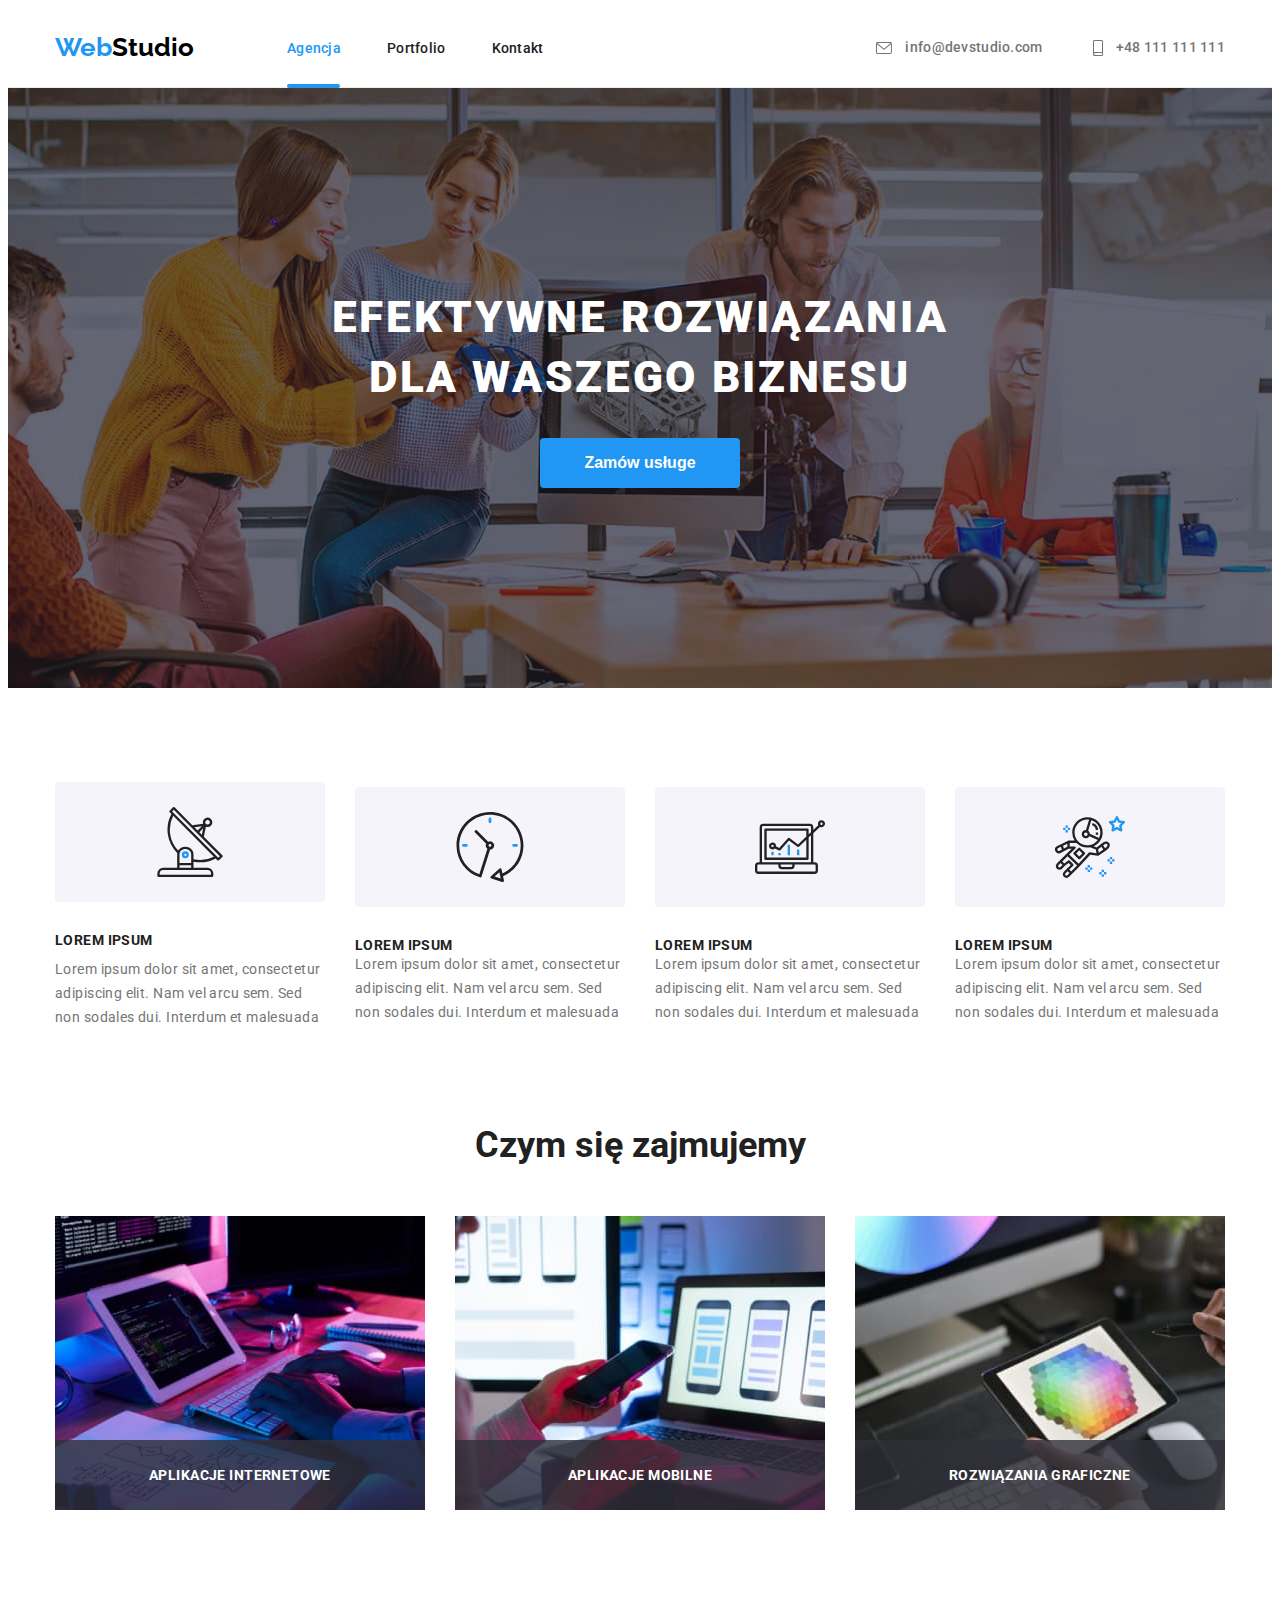
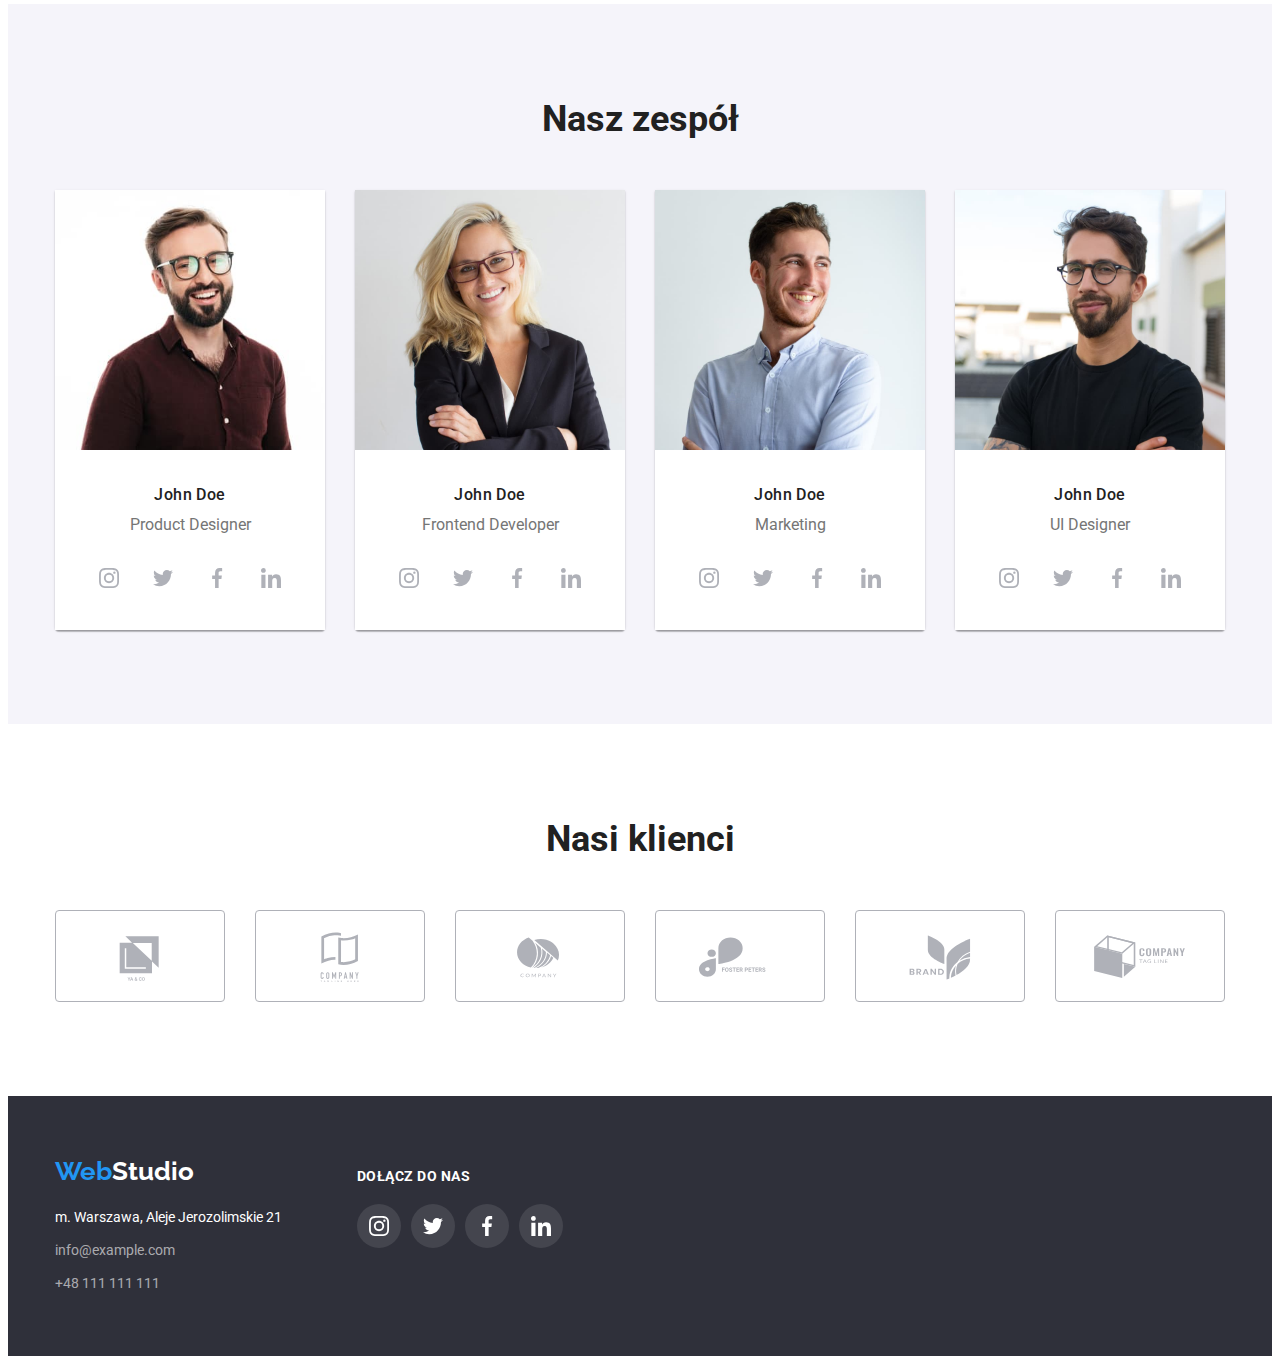
==== index.html @ cc6a9c4f "first commit" ====
<!DOCTYPE html>
<html lang="en">
    <head>
        <meta charset="UTF-8" />
        <meta http-equiv="X-UA-Compatible" content="IE=edge" />
        <meta name="viewport" content="width=device-width, initial-scale=1.0" />
        <title>Zadanie domowe studentów #1</title>
        <link rel="preconnect" href="https://fonts.googleapis.com" />
        <link rel="preconnect" href="https://fonts.gstatic.com" crossorigin />
        <link
            href="https://fonts.googleapis.com/css2?family=Raleway:wght@700&family=Roboto:wght@400;500;700;900&display=swap"
            rel="stylesheet"
        />
        <link
            rel="stylesheet"
            href="https://cdnjs.cloudflare.com/ajax/libs/modern-normalize/1.1.0/modern-normalize.min.css"
            integrity="sha512-wpPYUAdjBVSE4KJnH1VR1HeZfpl1ub8YT/NKx4PuQ5NmX2tKuGu6U/JRp5y+Y8XG2tV+wKQpNHVUX03MfMFn9Q=="
            crossorigin="anonymous"
            referrerpolicy="no-referrer"
        />
        <link href="./css/style.css" rel="stylesheet" />
    </head>

    <body>
        <!--header-->
        <header class="main-information">
            <div class="container flex-nav">
                <nav class="flex-nav-details">
                    <a class="logo" href="index.html"
                        >Web<span class="black-studio">Studio</span></a
                    >
                    <ul class="nav-list">
                        <li>
                            <a class="menu-link menu-link-active" href="#"
                                >Agencja</a
                            >
                        </li>
                        <li>
                            <a class="menu-link" href="portfolio.html">
                                Portfolio</a
                            >
                        </li>
                        <li>
                            <a class="menu-link" href="#">Kontakt</a>
                        </li>
                    </ul>
                </nav>

                <ul class="contact-list">
                    <li>
                        <a href="info@devstudio.com">
                            <svg width="16" height="12" class="contact-icon">
                                <use
                                    href="./images/icons.svg#icon-envelope"
                                ></use>
                            </svg>
                            info@devstudio.com</a
                        >
                    </li>
                    <li>
                        <a href="tel:+48111111111"
                            ><svg width="10" height="16" class="contact-icon">
                                <use
                                    href="./images/icons.svg#icon-smartphone"
                                ></use>
                            </svg>
                            +48 111 111 111</a
                        >
                    </li>
                </ul>
            </div>
        </header>

        <main>
            <!--Hero-->
            <section class="first-section section">
                <div class="container">
                    <h1>EFEKTYWNE ROZWIĄZANIA DLA WASZEGO BIZNESU</h1>
                    <button type="button" data-modal-open>Zamów usługe</button>
                </div>
            </section>

            <!--Nasze atuty-->
            <section class="second-section section">
                <div class="container">
                    <ul class="second-section-list flex-second-section">
                        <li class="second-section-item">
                            <div class="lorem-icon">
                                <svg width="70" height="70">
                                    <use
                                        href="./images/icons.svg#icon-antenna"
                                    ></use>
                                </svg>
                            </div>
                            <h3 class="title">LOREM IPSUM</h3>
                            <p class="title-section">
                                Lorem ipsum dolor sit amet, consectetur
                                adipiscing elit. Nam vel arcu sem. Sed non
                                sodales dui. Interdum et malesuada
                            </p>
                        </li>
                        <li class="second-section-item">
                            <div class="lorem-icon">
                                <svg width="70" height="70">
                                    <use
                                        href="./images/icons.svg#icon-clock"
                                    ></use>
                                </svg>
                            </div>
                            <h3 class="title">LOREM IPSUM</h3>
                            <p>
                                Lorem ipsum dolor sit amet, consectetur
                                adipiscing elit. Nam vel arcu sem. Sed non
                                sodales dui. Interdum et malesuada
                            </p>
                        </li>
                        <li class="second-section-item">
                            <div class="lorem-icon">
                                <svg width="70" height="70">
                                    <use
                                        href="./images/icons.svg#icon-diagram"
                                    ></use>
                                </svg>
                            </div>
                            <h3>LOREM IPSUM</h3>
                            <p>
                                Lorem ipsum dolor sit amet, consectetur
                                adipiscing elit. Nam vel arcu sem. Sed non
                                sodales dui. Interdum et malesuada
                            </p>
                        </li>
                        <li class="second-section-item">
                            <div class="lorem-icon">
                                <svg width="70" height="70">
                                    <use
                                        href="./images/icons.svg#icon-astronaut"
                                    ></use>
                                </svg>
                            </div>
                            <h3>LOREM IPSUM</h3>
                            <p>
                                Lorem ipsum dolor sit amet, consectetur
                                adipiscing elit. Nam vel arcu sem. Sed non
                                sodales dui. Interdum et malesuada
                            </p>
                        </li>
                    </ul>
                </div>
            </section>

            <!--Czym się zajmujemy-->
            <section class="third-section section">
                <div class="container">
                    <h2 class="third-section-list">Czym się zajmujemy</h2>
                    <ul class="flex-third-section">
                        <li>
                            <div class="box-photo">
                                <img
                                    src="images/board.jpg"
                                    alt="praca przy komputerze"
                                    width="370"
                                    height="294"
                                />
                                <div class="overlay-box-photo">
                                    <p>APLIKACJE INTERNETOWE</p>
                                </div>
                            </div>
                        </li>
                        <li>
                            <div class="box-photo">
                                <img
                                    src="images/notebook.jpg"
                                    alt="praca z telefonem i komputerem"
                                    width="370"
                                    height="294"
                                />
                                <div class="overlay-box-photo">
                                    <p>APLIKACJE MOBILNE</p>
                                </div>
                            </div>
                        </li>
                        <li>
                            <div class="box-photo">
                                <img
                                    src="images/tablet.jpg"
                                    alt="praca z tabletem"
                                    width="370"
                                    height="294"
                                />
                                <div class="overlay-box-photo">
                                    <p>ROZWIĄZANIA GRAFICZNE</p>
                                </div>
                            </div>
                        </li>
                    </ul>
                </div>
            </section>

            <!--Nasz zespół-->
            <section class="fourth-section section">
                <div class="container">
                    <h2 class="fourth-section-list">Nasz zespół</h2>
                    <ul class="flex-fourth-section">
                        <li>
                            <figure class="our-team">
                                <img
                                    src="images/product-designer.jpg"
                                    alt="zdjęcie John Doe Product Designer"
                                    width="270"
                                    height="260"
                                />
                                <figcaption class="photo-bg">
                                    <span class="name">John Doe</span>
                                    <p class="workplace">Product Designer</p>
                                    <div>
                                        <ul class="social-media">
                                            <li>
                                                <a href="#" class="social-icon">
                                                    <svg
                                                        width="20px"
                                                        height="20px"
                                                    >
                                                        <use
                                                            href="./images/icons.svg#icon-instagram"
                                                        ></use>
                                                    </svg>
                                                </a>
                                            </li>
                                            <li>
                                                <a href="#" class="social-icon">
                                                    <svg
                                                        width="20px"
                                                        height="20px"
                                                    >
                                                        <use
                                                            href="./images/icons.svg#icon-twitter"
                                                        ></use>
                                                    </svg>
                                                </a>
                                            </li>
                                            <li>
                                                <a href="#" class="social-icon">
                                                    <svg
                                                        width="20px"
                                                        height="20px"
                                                    >
                                                        <use
                                                            href="./images/icons.svg#icon-facebook"
                                                        ></use>
                                                    </svg>
                                                </a>
                                            </li>
                                            <li>
                                                <a href="#" class="social-icon">
                                                    <svg
                                                        width="20px"
                                                        height="20px"
                                                    >
                                                        <use
                                                            href="./images/icons.svg#icon-linkedin"
                                                        ></use>
                                                    </svg>
                                                </a>
                                            </li>
                                        </ul>
                                    </div>
                                </figcaption>
                            </figure>
                        </li>
                        <li>
                            <figure class="our-team">
                                <img
                                    src="images/frontend-developer.jpg"
                                    alt="zdjęcie John Doe Frontend Developer"
                                    width="270"
                                    height="260"
                                />
                                <figcaption class="photo-bg">
                                    <span class="name">John Doe</span>
                                    <p class="workplace">Frontend Developer</p>
                                    <div>
                                        <ul class="social-media">
                                            <li>
                                                <a href="#" class="social-icon">
                                                    <svg
                                                        width="20px"
                                                        height="20px"
                                                    >
                                                        <use
                                                            href="./images/icons.svg#icon-instagram"
                                                        ></use>
                                                    </svg>
                                                </a>
                                            </li>
                                            <li>
                                                <a href="#" class="social-icon">
                                                    <svg
                                                        width="20px"
                                                        height="20px"
                                                    >
                                                        <use
                                                            href="./images/icons.svg#icon-twitter"
                                                        ></use>
                                                    </svg>
                                                </a>
                                            </li>
                                            <li>
                                                <a href="#" class="social-icon">
                                                    <svg
                                                        width="20px"
                                                        height="20px"
                                                    >
                                                        <use
                                                            href="./images/icons.svg#icon-facebook"
                                                        ></use>
                                                    </svg>
                                                </a>
                                            </li>
                                            <li>
                                                <a href="#" class="social-icon">
                                                    <svg
                                                        width="20px"
                                                        height="20px"
                                                    >
                                                        <use
                                                            href="./images/icons.svg#icon-linkedin"
                                                        ></use>
                                                    </svg>
                                                </a>
                                            </li>
                                        </ul>
                                    </div>
                                </figcaption>
                            </figure>
                        </li>
                        <li>
                            <figure class="our-team">
                                <img
                                    src="images/marketing.jpg"
                                    alt="zdjęcie John Doe Marketing"
                                    width="270"
                                    height="260"
                                />
                                <figcaption class="photo-bg">
                                    <span class="name">John Doe</span>
                                    <p class="workplace">Marketing</p>
                                    <div>
                                        <ul class="social-media">
                                            <li>
                                                <a href="#" class="social-icon">
                                                    <svg
                                                        width="20px"
                                                        height="20px"
                                                    >
                                                        <use
                                                            href="./images/icons.svg#icon-instagram"
                                                        ></use>
                                                    </svg>
                                                </a>
                                            </li>
                                            <li>
                                                <a href="#" class="social-icon">
                                                    <svg
                                                        width="20px"
                                                        height="20px"
                                                    >
                                                        <use
                                                            href="./images/icons.svg#icon-twitter"
                                                        ></use>
                                                    </svg>
                                                </a>
                                            </li>
                                            <li>
                                                <a href="#" class="social-icon">
                                                    <svg
                                                        width="20px"
                                                        height="20px"
                                                    >
                                                        <use
                                                            href="./images/icons.svg#icon-facebook"
                                                        ></use>
                                                    </svg>
                                                </a>
                                            </li>
                                            <li>
                                                <a href="#" class="social-icon">
                                                    <svg
                                                        width="20px"
                                                        height="20px"
                                                    >
                                                        <use
                                                            href="./images/icons.svg#icon-linkedin"
                                                        ></use>
                                                    </svg>
                                                </a>
                                            </li>
                                        </ul>
                                    </div>
                                </figcaption>
                            </figure>
                        </li>
                        <li>
                            <figure class="our-team">
                                <img
                                    src="images/ui-designer.jpg"
                                    alt="zdjęcie John Doe UI Designer"
                                    width="270"
                                    height="260"
                                />
                                <figcaption class="photo-bg">
                                    <span class="name">John Doe</span>
                                    <p class="workplace">UI Designer</p>
                                    <div>
                                        <ul class="social-media">
                                            <li>
                                                <a href="#" class="social-icon">
                                                    <svg
                                                        width="20px"
                                                        join
                                                        height="20px"
                                                    >
                                                        <use
                                                            href="./images/icons.svg#icon-instagram"
                                                        ></use>
                                                    </svg>
                                                </a>
                                            </li>
                                            <li>
                                                <a href="#" class="social-icon">
                                                    <svg
                                                        width="20px"
                                                        height="20px"
                                                    >
                                                        <use
                                                            href="./images/icons.svg#icon-twitter"
                                                        ></use>
                                                    </svg>
                                                </a>
                                            </li>
                                            <li>
                                                <a href="#" class="social-icon">
                                                    <svg
                                                        width="20px"
                                                        height="20px"
                                                    >
                                                        <use
                                                            href="./images/icons.svg#icon-facebook"
                                                        ></use>
                                                    </svg>
                                                </a>
                                            </li>
                                            <li>
                                                <a href="#" class="social-icon">
                                                    <svg
                                                        width="20px"
                                                        height="20px"
                                                    >
                                                        <use
                                                            href="./images/icons.svg#icon-linkedin"
                                                        ></use>
                                                    </svg>
                                                </a>
                                            </li>
                                        </ul>
                                    </div>
                                </figcaption>
                            </figure>
                        </li>
                    </ul>
                </div>
            </section>

            <!--Nasi klienci-->
            <section class="section">
                <div class="container">
                    <h2 class="our-costumers">Nasi klienci</h2>
                </div>
                <ul class="costumers">
                    <li>
                        <svg
                            width="170"
                            height="92"
                            tabindex="0"
                            class="company"
                        >
                            <use href="./images/icons.svg#icon-logo-1"></use>
                        </svg>
                    </li>
                    <li>
                        <svg
                            width="170"
                            height="92"
                            tabindex="0"
                            class="company"
                        >
                            <use href="./images/icons.svg#icon-logo-2"></use>
                        </svg>
                    </li>
                    <li>
                        <svg
                            width="170"
                            height="92"
                            tabindex="0"
                            class="company"
                        >
                            <use href="./images/icons.svg#icon-logo-3"></use>
                        </svg>
                    </li>
                    <li>
                        <svg
                            width="170"
                            height="92"
                            tabindex="0"
                            class="company"
                        >
                            <use href="./images/icons.svg#icon-logo-4"></use>
                        </svg>
                    </li>
                    <li>
                        <svg
                            width="170"
                            height="92"
                            tabindex="0"
                            class="company"
                        >
                            <use href="./images/icons.svg#icon-logo-5"></use>
                        </svg>
                    </li>
                    <li>
                        <svg
                            width="170"
                            height="92"
                            tabindex="0"
                            class="company"
                        >
                            <use href="./images/icons.svg#icon-logo-6"></use>
                        </svg>
                    </li>
                </ul>
            </section>
        </main>

        <!--FOOTER-->
        <footer class="contact">
            <div class="container">
                <div class="footer-items">
                    <div>
                        <a class="logo" href="index.html"
                            >Web<span class="white-studio">Studio</span></a
                        >
                        <address class="address-list">
                            <ul class="address-details">
                                <li>
                                    <span
                                        >m. Warszawa, Aleje Jerozolimskie
                                        21</span
                                    >
                                </li>
                                <li>
                                    <a
                                        class="footer-contact"
                                        href="mailto:info@example.com"
                                        >info@example.com</a
                                    >
                                </li>
                                <li>
                                    <a
                                        class="footer-contact"
                                        href="+48111111111"
                                        >+48 111 111 111</a
                                    >
                                </li>
                            </ul>
                        </address>
                    </div>

                    <!--Join us-->
                    <div class="join-social-media">
                        <h3>DOŁĄCZ DO NAS</h3>
                        <ul class="join-us">
                            <li>
                                <a href="#" class="footer-icons">
                                    <svg width="20" height="20">
                                        <use
                                            href="./images/icons.svg#icon-instagram"
                                        ></use>
                                    </svg>
                                </a>
                            </li>
                            <li>
                                <a href="#" class="footer-icons">
                                    <svg width="20" height="20">
                                        <use
                                            href="./images/icons.svg#icon-twitter"
                                        ></use>
                                    </svg>
                                </a>
                            </li>
                            <li>
                                <a href="#" class="footer-icons">
                                    <svg width="20" height="20">
                                        <use
                                            href="./images/icons.svg#icon-facebook"
                                        ></use>
                                    </svg>
                                </a>
                            </li>
                            <li>
                                <a href="#" class="footer-icons">
                                    <svg width="20" height="20">
                                        <use
                                            href="./images/icons.svg#icon-linkedin"
                                        ></use>
                                    </svg>
                                </a>
                            </li>
                        </ul>
                    </div>
                </div>
            </div>
        </footer>

        <div class="backdrop is-hidden" data-modal>
            <div class="modal">
                <button type="button" class="close-btn" data-modal-close>
                    &times
                </button>
            </div>
        </div>

        <script src="./js/modal.js"></script>
    </body>
</html>
---- css/style.css ----
*,
::before,
::after {
    box-sizing: border-box;
}

:root {
    --primary-color: #2196f3;
    --black-color: #000;
    --dark-grey: #212121;
    --white-color: #fff;
    --light-grey: #757575;
    --navy-blue: #2f303a;
    --black-rock: #2f303a;
    --beige: #f5f4fa;
    --background-dark-transparent: #2f303a66;
    --icon-color: #afb1b8;
    --border-color: #eeeeee;
}

.container {
    max-width: 1200px;
    margin: 0 auto;
    padding: 0 15px;
}

body {
    font-family: 'Roboto', sans-serif;
}

ul,
h1,
h2,
h3,
h4,
p,
figure {
    margin: 0;
    padding: 0;
}

img,
svg {
    vertical-align: middle;
}

.section {
    padding: 94px 0;
}

/*SITE NAV*/
.flex-nav {
    display: flex;
    justify-content: space-between;
    align-items: center;
}

.flex-nav-details {
    display: flex;
    align-items: center;
}

.main-information {
    background-color: var(--white-color);
    padding: 24px 0 25px;
    border-bottom: 1px solid #eeeeee;
}

.nav-list a:hover,
.nav-list a:focus,
.contact-list a:hover,
.contact-list a:focus {
    color: var(--primary-color);
}

.menu-link {
    color: var(--dark-grey);
    font-weight: 500;
    font-size: 14px;
    line-height: 1.17;
    letter-spacing: 0.02em;
    text-align: left;
    transition: color 250ms cubic-bezier(0.4, 0, 0.2, 1);
}

.menu-link-active {
    color: var(--primary-color);
}

.menu-link-active::after {
    background-color: var(--primary-color);
    content: '';
    display: flex;
    justify-content: center;
    position: absolute;
    width: 53px;
    height: 4px;
    top: 46px;
    border-radius: 2px;
}

.menu-link:hover::after,
.menu-link:focus::after {
    background-color: var(--primary-color);
    content: '';
    display: flex;
    justify-content: center;
    position: absolute;
    width: 53px;
    height: 4px;
    top: 46px;
    border-radius: 2px;
}

.logo {
    font-family: 'Raleway', sans-serif;
    font-weight: 700;
    font-size: 26px;
    line-height: 1.17;
    text-align: left;
    text-decoration: none;
    margin-right: 93px;
}

.black-studio {
    color: var(--black-color);
}

.white-studio {
    color: var(--white-color);
}

.logo {
    color: var(--primary-color);
}

.nav-list {
    display: flex;
    list-style: none;
    gap: 46px;
    position: relative;
}

.contact-list {
    font-weight: 500;
    font-size: 14px;
    line-height: 1.17;
    letter-spacing: 0.02em;
    text-align: left;
    list-style: none;
    display: flex;
    column-gap: 50px;
    flex-direction: row;
}

.contact-icon {
    margin-right: 10px;
    fill: currentColor;
}

.contact-list a {
    color: var(--light-grey);
    text-decoration: none;
    transition: color 250ms cubic-bezier(0.4, 0, 0.2, 1);
}

.main-information a {
    text-decoration: none;
}
/*END SITE NAV*/

/*FIRST SECTION*/

.first-section {
    text-align: center;
    background-color: var(--navy-blue);
    background-image: linear-gradient(
            90deg,
            rgba(47, 48, 58, 0.4) 0%,
            rgba(47, 48, 58, 0.4) 0%
        ),
        url(../images/hero.jpg);
    background-position: center;
    margin: 0 auto;
    background-repeat: no-repeat;
}

.first-section h1 {
    font-weight: 900;
    font-size: 44px;
    line-height: 1.36;
    color: #fff;
    letter-spacing: 0.06em;
    text-align: center;
    margin: 106px 252px 30px;
}

.first-section button {
    font-weight: 700;
    font-size: 16px;
    color: var(--white-color);
    background-color: var(--primary-color);
    outline: none;
    border: none;
    border-radius: 4px;
    margin-bottom: 106px;
    width: 200px;
    height: 50px;
    cursor: pointer;
}

.button-list {
    list-style: none;
    display: flex;
    gap: 8px;
    align-items: center;
    justify-content: center;
}

.button {
    color: var(--black-color);
    background-color: var(--beige);
    outline: none;
    border: none;
    border-radius: 4px;
    cursor: pointer;
    transition: color 250ms cubic-bezier(0.4, 0, 0.2, 1);
}
.portfolio-button {
    padding: 6px 22px;
    line-height: 26px;
    font-weight: 500;
    letter-spacing: 0.03em;
    cursor: pointer;
    transition: color 250ms cubic-bezier(0.4, 0, 0.2, 1),
        background-color 250ms cubic-bezier(0.4, 0, 0.2, 1);
}

.portfolio-button:hover,
.portfolio-button:focus {
    color: var(--color-white);
    background-color: var(--color-blue);
    box-shadow: 0px 3px 1px rgba(0, 0, 0, 0.1), 0px 1px 2px rgba(0, 0, 0, 0.08),
        0px 2px 2px rgba(0, 0, 0, 0.12);
}

.button:hover,
.button:focus {
    color: var(--white-color);
    background-color: var(--primary-color);
}
/*END FIRST SECTION*/

/*SECOND SECTION*/
.second-section-list h3 {
    font-weight: 700;
    font-size: 14px;
    line-height: 1.17;
    color: var(--dark-grey);
    letter-spacing: 0.03em;
    text-align: left;
}

.flex-second-section {
    display: flex;
    align-items: center;
    list-style: none;
    gap: 30px;
}

.lorem-icon {
    padding: 25px 100px;
    margin-bottom: 30px;
    background-color: var(--beige);
    border-radius: 4px;
}

.title-section {
    padding-top: 10px;
}

.flex-third-section,
.flex-fourth-section {
    display: flex;
    align-items: center;
    list-style: none;
    gap: 30px;
}

.third-section {
    margin-top: -94px;
}

.box-photo {
    position: relative;
    overflow: hidden;
}

.overlay-box-photo {
    position: absolute;
    bottom: 0;
    left: 0;
    background-color: rgba(47, 48, 58, 0.8);
    color: var(--white-color);
    width: 370px;
    height: 70px;
    font-weight: 700;
    font-size: 14px;
    line-height: 1.17;
    letter-spacing: 0.03em;
    text-align: center;
}

.overlay-box-photo p {
    padding: 27px 0;
}

.fourth-section {
    background-color: var(--beige);
}

.our-team {
    background-color: var(--white-color);
    margin: 0;
    box-shadow: 0px 1px 3px rgba(0 0 0 / 12%), 0px 1px 1px rgba(0 0 0 / 14%),
        0px 2px 1px rgba(0 0 0 / 20%);
    border-bottom-right-radius: 4px;
    border-bottom-left-radius: 4px;
}

.social-media {
    display: flex;
    justify-content: center;
    align-items: center;
    gap: 10px;
    list-style: none;
    margin-top: 16px;
}

.social-icon {
    fill: var(--icon-color);
    border-radius: 50%;
    padding: 12px;
    display: flex;
    align-items: center;
    transition: fill 250ms cubic-bezier(0.4, 0, 0.2, 1),
        background-color 250ms cubic-bezier(0.4, 0, 0.2, 1);
}

.social-icon:hover,
.social-icon:focus {
    fill: var(--white-color);
    background-color: var(--primary-color);
}

.projects h3 {
    font-size: 18px;
    line-height: 2;
    letter-spacing: 0.06em;
    color: var(--dark-grey);
    padding-top: 20px;
    padding-bottom: 4px;
    padding-left: 24px;
    margin: 0;
}

.projects p {
    font-size: 16px;
    line-height: 1.88;
    letter-spacing: 0.03em;
    color: var(--light-grey);
    margin: 0;
    padding-left: 24px;
    padding-bottom: 20px;
}

.projects {
    display: flex;
    flex-wrap: wrap;
    gap: 30px;
    list-style: none;
    padding-top: 50px;
}

.photo-portfolio {
    border-right: 1px solid #eeeeee;
    border-bottom: 1px solid #eeeeee;
    border-left: 1px solid #eeeeee;
}

.overlay-portfolio {
    position: relative;
    overflow: hidden;
}

.overlay-description {
    position: absolute;
    top: 0;
    left: 0;
    width: 100%;
    height: 100%;
    background-color: rgba(33, 150, 243, 0.9);
    transform: translateY(100%);
    transition-property: transform;
    transition-duration: 250ms;
    transition-timing-function: cubic-bezier(0.4, 0, 0.2, 1);
}

.overlay-portfolio:hover .overlay-description {
    transform: translateY(0);
}

.overlay-description p {
    font-weight: 400px;
    font-size: 18px;
    line-height: 1, 55;
    letter-spacing: 0.03em;
    padding: 49px 45px 49px 24px;
    color: var(--white-color);
}

.photo-portfolio-shadow:hover,
.photo-portfolio-shadow:focus {
    box-shadow: 0px 1px 1px rgba(0, 0, 0, 0.12), 0px 4px 4px rgba(0, 0, 0, 0.06),
        1px 4px 6px rgba(0, 0, 0, 0.16);
    cursor: pointer;
}

.photo-portfolio-shadow,
.photo-portfolio-shadow {
    transition: color 250ms cubic-bezier(0.4, 0, 0.2, 1);
}

.second-section-list p {
    font-size: 14px;
    line-height: 1.71;
    color: var(--light-grey);
    letter-spacing: 0.03em;
}

.third-section-list,
.fourth-section-list,
.our-costumers {
    font-weight: 700;
    font-size: 36px;
    line-height: 1.17;
    color: var(--dark-grey);
    text-align: center;
    margin-bottom: 50px;
}

.costumers {
    display: flex;
    justify-content: center;
    align-items: center;
    gap: 30px;
    list-style: none;
    cursor: pointer;
}

.company {
    border: 1px solid var(--icon-color);
    border-radius: 4px;
    fill: var(--icon-color);
    padding: 18px 32px 14px 32px;
    outline: none;
    transition: fill 250ms cubic-bezier(0.4, 0, 0.2, 1),
        border-color 250ms cubic-bezier(0.4, 0, 0.2, 1);
}

.company:hover,
.company:focus {
    fill: var(--primary-color);
    border-color: var(--primary-color);
}

.photo-bg {
    background-color: var(--white-color);
    padding: 30px 0;
    line-height: 1.85;
    font-size: 16px;
    text-align: center;
}

.name {
    font-weight: 500;
    font-size: 16px;
    color: var(--dark-grey);
    letter-spacing: 0.03em;
}

.workplace {
    color: var(--light-grey);
    text-align: center;
}

/*FOOTER*/
.contact {
    background-color: var(--navy-blue);
    padding: 60px 0;
}

.address-list {
    color: rgba(255, 255, 255, 0.6);
    font-size: 14px;
    line-height: 1.71;
    font-style: normal;
    text-decoration: none;
    margin-top: 20px;
}

.address-list span {
    color: var(--white-color);
    font-size: 14px;
    line-height: 1.71;
    font-style: normal;
    padding-top: 20px;
}

.footer-contact {
    text-decoration: none;
    color: rgba(255, 255, 255, 0.6);
    font-style: normal;
    font-size: 14px;
    line-height: 1.71;
    transition: color 250ms cubic-bezier(0.4, 0, 0.2, 1);
}

.underline {
    text-decoration: underline;
}

.footer-contact:hover,
.footer-contact:focus {
    color: var(--primary-color);
}

.address-details {
    display: flex;
    flex-direction: column;
    list-style-type: none;
    padding-left: 0;
    gap: 9px;
}

.footer-items {
    display: inline-flex;
    justify-content: center;
}

.join-social-media {
    margin-top: 12px;
    margin-left: 70px;
}

.join-us {
    list-style: none;
    display: inline-flex;
    justify-content: center;
    gap: 10px;
    padding-top: 20px;
}

.footer-icons {
    fill: var(--white-color);
    border-radius: 50%;
    background-color: rgba(255, 255, 255, 0.1);
    cursor: pointer;
    padding: 12px;
    align-items: center;
    display: flex;
    justify-content: center;
    transition: background-color 250ms cubic-bezier(0.4, 0, 0.2, 1);
}

.footer-icons:hover,
.footer-icons:focus {
    fill: var(--white-color);
    background-color: var(--primary-color);
}

.join-social-media h3 {
    color: var(--white-color);
    font-weight: 700;
    font-size: 14px;
    line-height: 1.17;
    letter-spacing: 0.03rem;
}

.backdrop {
    position: fixed;
    left: 0;
    top: 0;
    width: 100%;
    height: 100%;
    display: flex;
    justify-content: center;
    align-items: center;
    background-color: rgba(0, 0, 0, 0.2);
    z-index: 1;
    visibility: visible;
    opacity: 1;
    transition: visibility 250ms cubic-bezier(0.4, 0, 0.2, 1);
}

.modal {
    position: relative;
    width: 528px;
    height: 581px;
    background-color: var(--white-color);
    border-radius: 4px;
    box-shadow: 0px 1px 3px rgb(0 0 0 / 12%), 0px 1px 1px rgb(0 0 0 / 14%),
        0px 2px 1px rgb(0 0 0 / 20%);
    transform: translateY(0);
    transition-property: transform;
    transition-duration: 250ms;
    transition-timing-function: cubic-bezier(0.4, 0, 0.2, 1);
}

.close-btn {
    position: absolute;
    top: 8px;
    right: 8px;
    width: 30px;
    height: 30px;
    border-radius: 50%;
    background-color: var(--white-color);
    border: 1px solid rgba(0, 0, 0, 0.1);
    display: flex;
    align-items: center;
    justify-content: center;
    cursor: pointer;
}

.is-hidden {
    visibility: hidden;
    opacity: 0;
    pointer-events: none;
    transition-property: opacity, visibility;
    transition-duration: 250ms;
    transition-timing-function: ease-out;
}

.is-hidden .modal {
    transform: translateY(-100%);
}
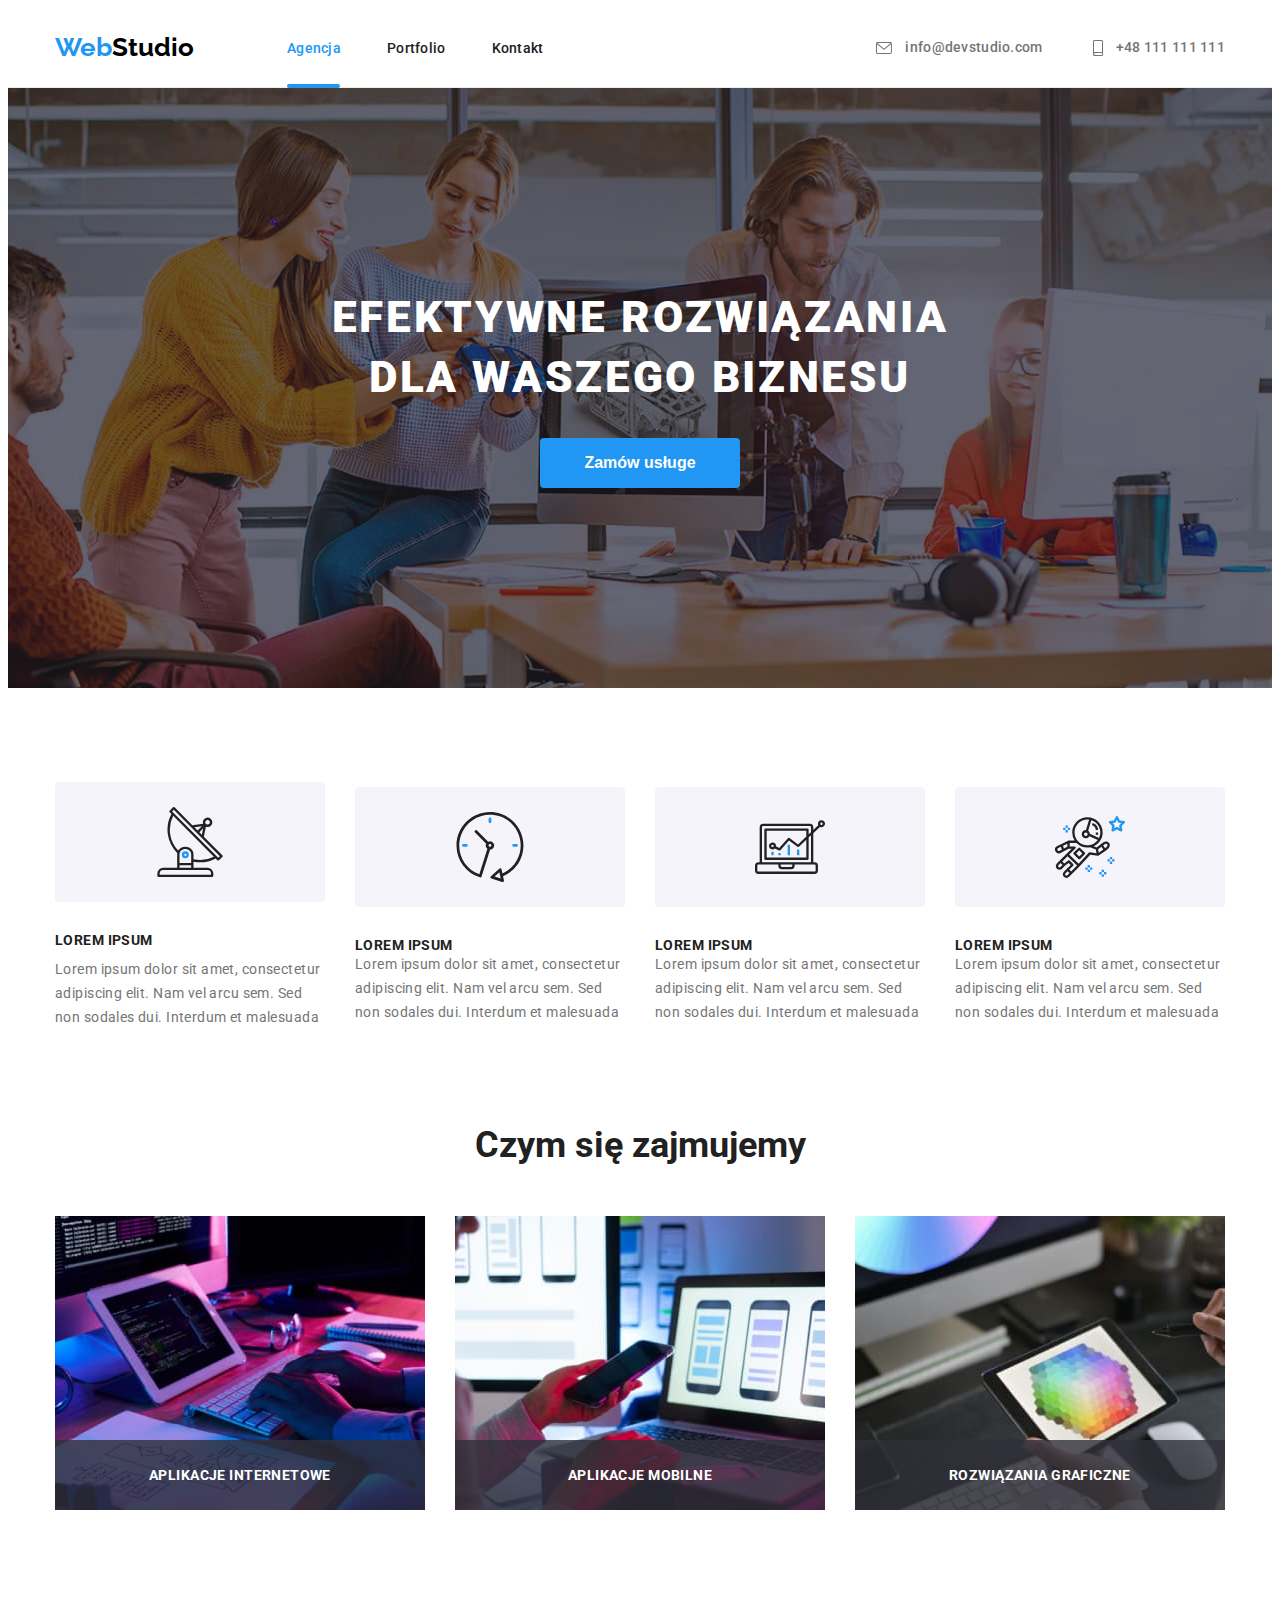
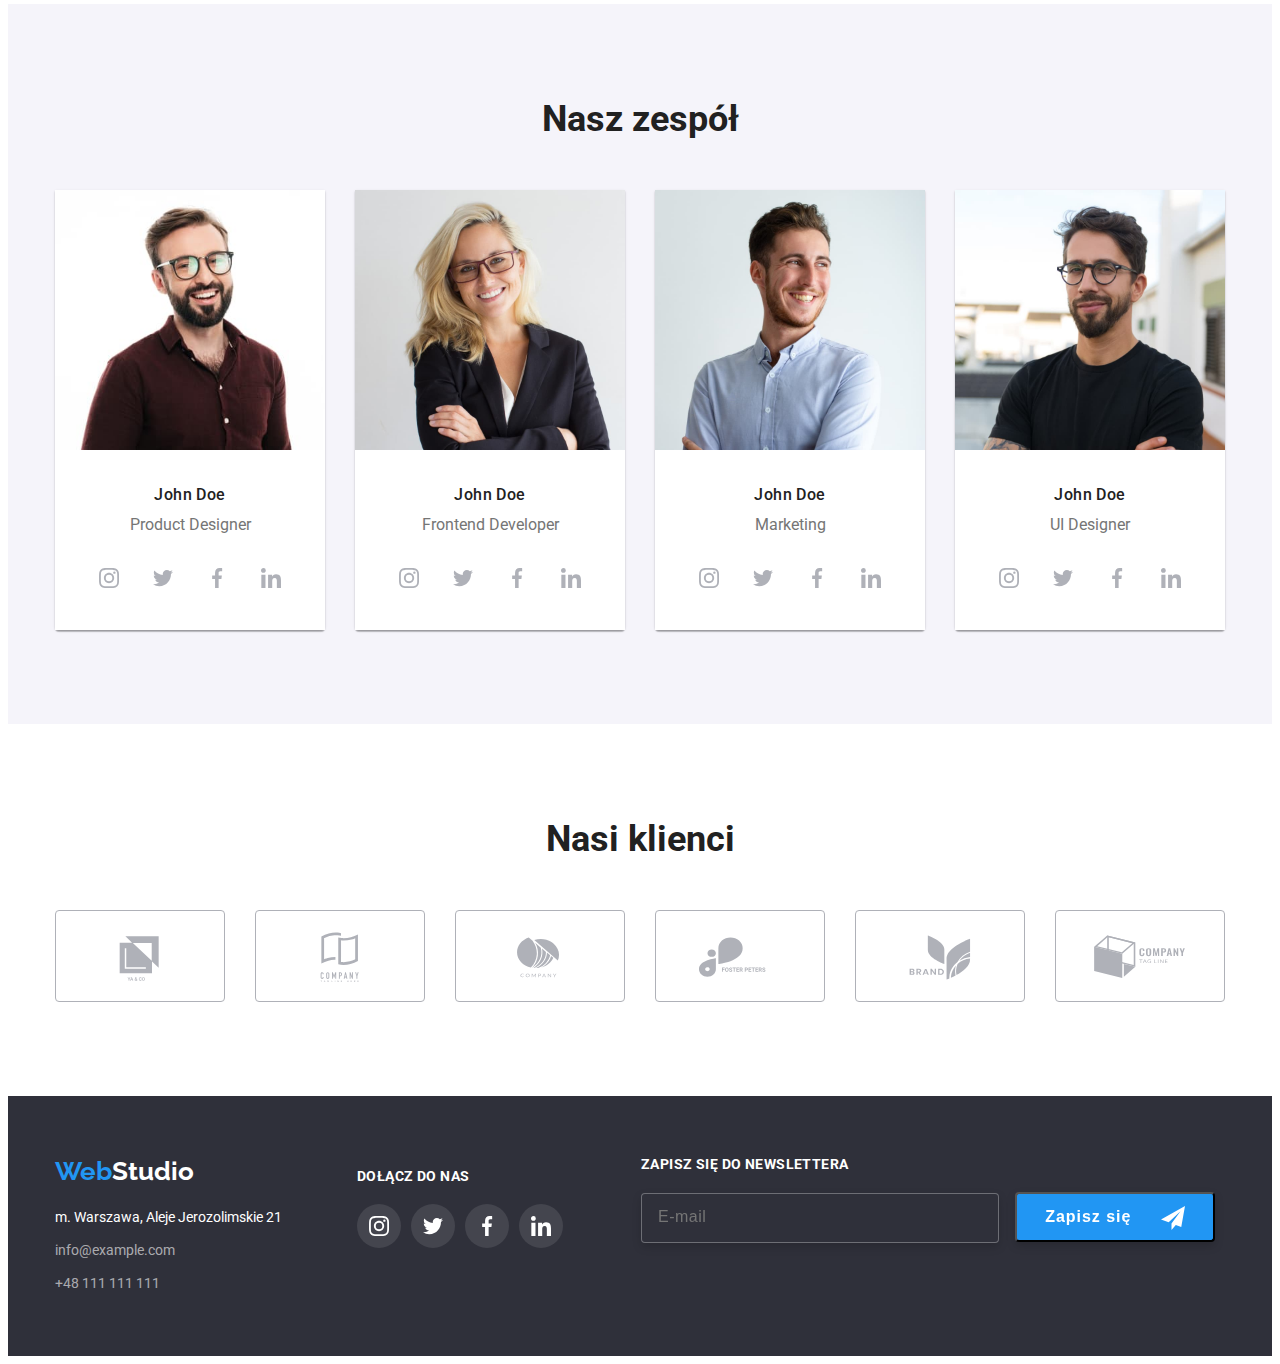
==== commit 2a6a0ab2: "added newletter in footer" ====
--- a/index.html
+++ b/index.html
@@ -616,15 +616,47 @@
                             </li>
                         </ul>
                     </div>
+                    <!--footer-newsletter-->
+                    <div class="newsletter">
+                        <h3 class="footer-newsletter">
+                            ZAPISZ SIĘ DO NEWSLETTERA
+                        </h3>
+                        <form>
+                            <label for="newsletter">
+                                <input
+                                    id="newsletter"
+                                    class="footer-form"
+                                    type="email"
+                                    name="email"
+                                    placeholder="E-mail"
+                                />
+                            </label>
+                            <button type="submit" class="footer-btn">
+                                Zapisz się
+                                <svg
+                                    width="24"
+                                    height="24"
+                                    class="newletter-icon"
+                                >
+                                    <use
+                                        href="./images/icons.svg#icon-send"
+                                    ></use>
+                                </svg>
+                            </button>
+                        </form>
+                    </div>
                 </div>
             </div>
         </footer>
+
+        <!--okno modalne-->
 
         <div class="backdrop is-hidden" data-modal>
             <div class="modal">
                 <button type="button" class="close-btn" data-modal-close>
                     &times
                 </button>
+                <form></form>
             </div>
         </div>
 
--- a/css/style.css
+++ b/css/style.css
@@ -579,12 +579,58 @@
     background-color: var(--primary-color);
 }
 
-.join-social-media h3 {
+.join-social-media h3,
+.footer-newsletter {
     color: var(--white-color);
     font-weight: 700;
     font-size: 14px;
     line-height: 1.17;
-    letter-spacing: 0.03rem;
+    letter-spacing: 0.03em;
+}
+
+.newsletter {
+    margin-left: 78px;
+}
+
+.footer-newsletter {
+    margin-bottom: 20px;
+}
+
+.footer-form {
+    border: 1px solid rgba(255, 255, 255, 0.3);
+    border-radius: 4px;
+    filter: drop-shadow(0px 4px 4px rgba(0, 0, 0, 0.15));
+    background-color: var(--black-rock);
+    padding: 15px 16px;
+    width: 358px;
+    height: 50px;
+    margin-right: 12px;
+}
+
+::placeholder {
+    font-weight: 400;
+    font-size: 16px;
+    line-height: 1.25;
+    letter-spacing: 0.03em;
+}
+
+.footer-btn {
+    background-color: var(--primary-color);
+    color: var(--white-color);
+    width: 200px;
+    height: 50px;
+    padding: ;
+    border-radius: 4px;
+    filter: drop-shadow(0px 4px 4px rgba(0, 0, 0, 0.15));
+    font-weight: 700;
+    font-size: 16px;
+    line-height: 1.88;
+    letter-spacing: 0.06em;
+}
+
+.newletter-icon {
+    fill: var(--white-color);
+    margin-left: 24px;
 }
 
 .backdrop {
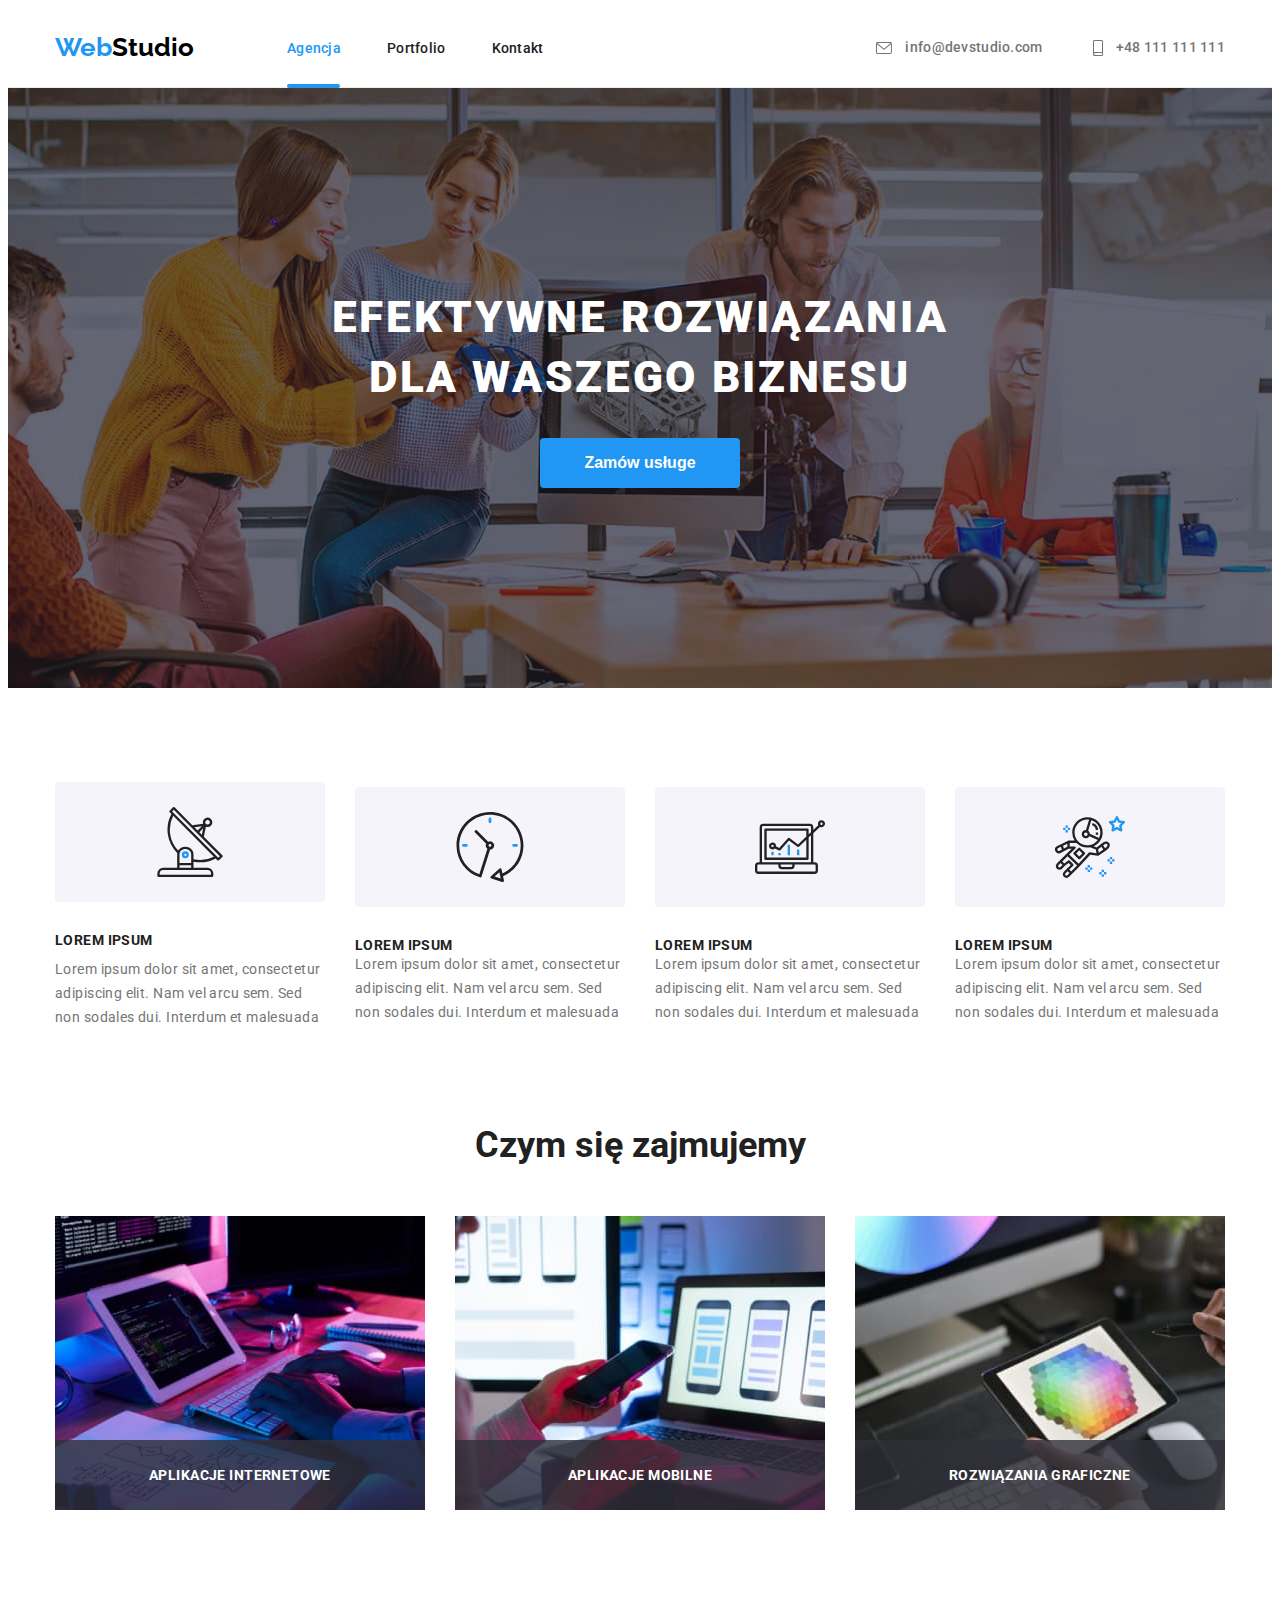
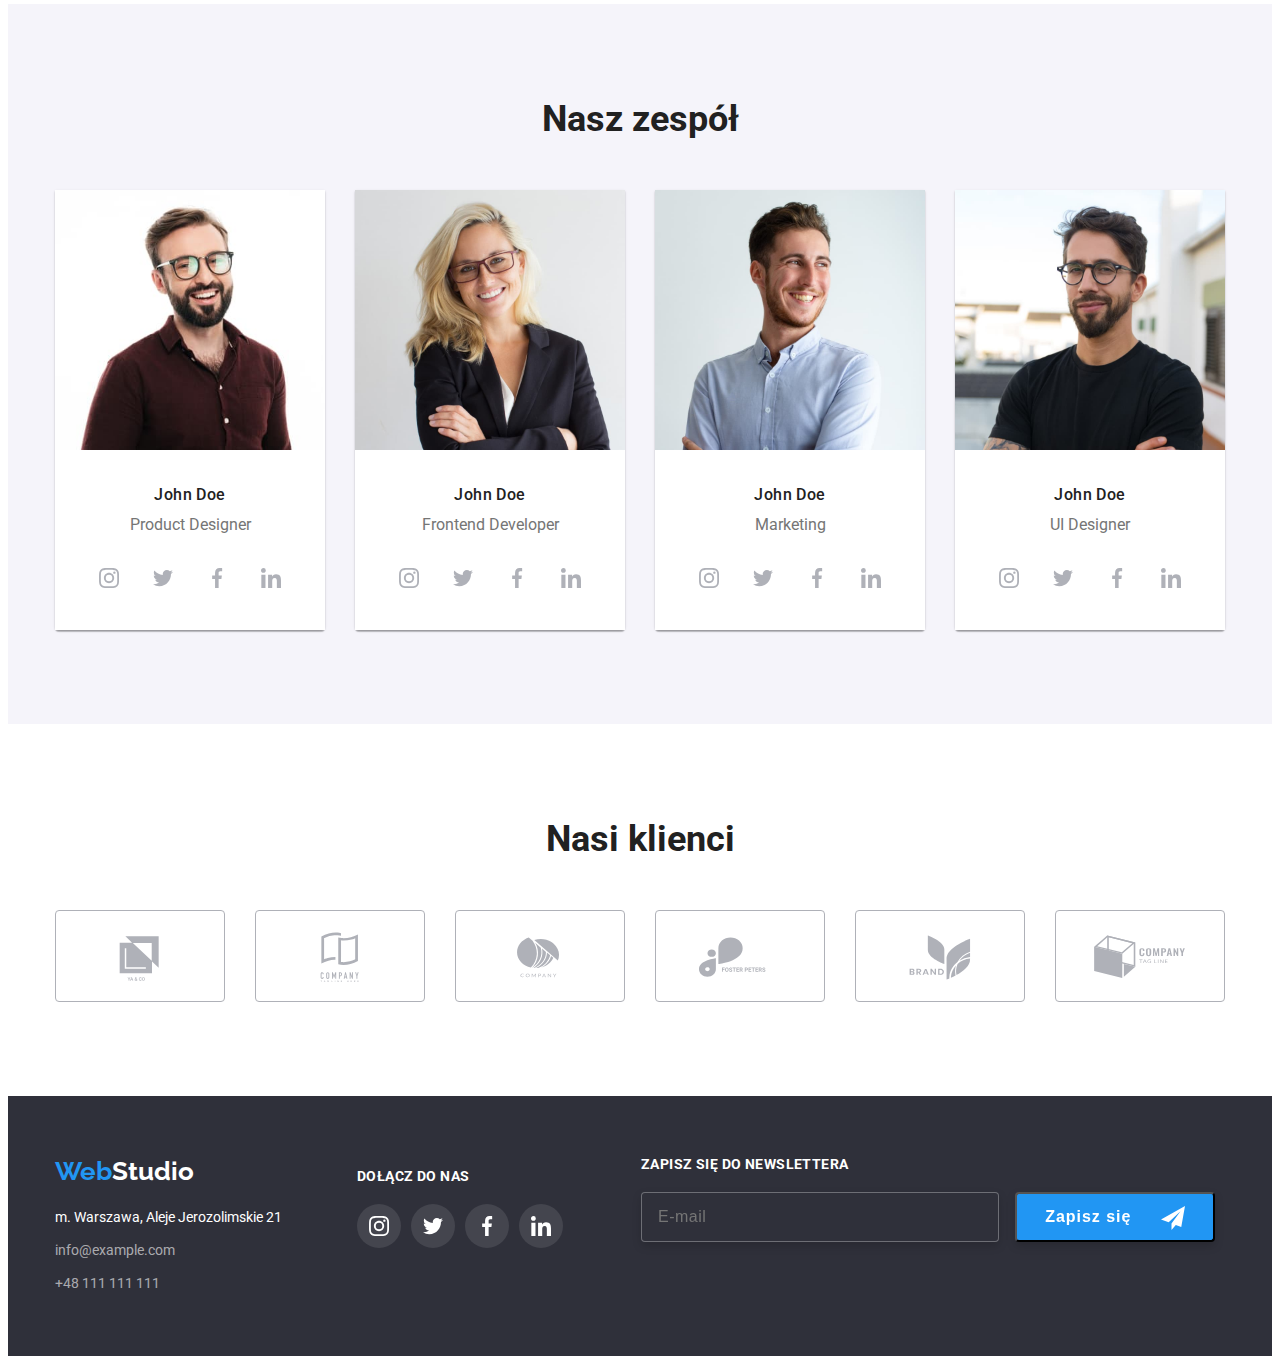
==== commit 830ee9d1: "added form to modal window" ====
--- a/index.html
+++ b/index.html
@@ -656,7 +656,67 @@
                 <button type="button" class="close-btn" data-modal-close>
                     &times
                 </button>
-                <form></form>
+
+                <h4 class="modal-name">
+                    Zostaw swoje dane w formularzu poniżej
+                </h4>
+
+                <form class="contact-form" autocomplete="on">
+                    <div>
+                        <label class="label-description" for="name">
+                            Imie
+                            <svg width="18" height="18" class="form-icon">
+                                <use
+                                    href="./images/icons.svg#icon-person"
+                                ></use>
+                            </svg>
+                            <input
+                                class="form-description"
+                                type="text"
+                                name="name"
+                            />
+                        </label>
+                    </div>
+
+                    <div>
+                        <label class="label-description" for="tel">
+                            Telefon
+                            <svg width="18" height="18" class="form-icon">
+                                <use href="./images/icons.svg#icon-phone"></use>
+                            </svg>
+                            <input
+                                class="form-description"
+                                type="text"
+                                name="tel"
+                            />
+                        </label>
+                    </div>
+
+                    <div>
+                        <label class="label-description" for="email">
+                            Email
+                            <svg width="18" height="18" class="form-icon">
+                                <use href="./images/icons.svg#icon-email"></use>
+                            </svg>
+                            <input
+                                class="form-description"
+                                type="text"
+                                name="email"
+                            />
+                        </label>
+                    </div>
+
+                    <div>
+                        <label class="label-description" for="comment">
+                            Komentarz
+                            <textarea
+                                class="form-comment"
+                                name="comment"
+                                placeholder="Wprowadź tekst"
+                            ></textarea>
+                        </label>
+                    </div>
+                </form>
             </div>
         </div>
 
--- a/css/style.css
+++ b/css/style.css
@@ -605,9 +605,6 @@
     width: 358px;
     height: 50px;
     margin-right: 12px;
-}
-
-::placeholder {
     font-weight: 400;
     font-size: 16px;
     line-height: 1.25;
@@ -690,3 +687,57 @@
 .is-hidden .modal {
     transform: translateY(-100%);
 }
+
+.modal-name {
+    font-weight: 700;
+    font-size: 20px;
+    line-height: 1.17;
+    letter-spacing: 0.03em;
+    margin: 40px 40px 12px 40px;
+}
+
+.contact-form {
+    display: flex;
+    flex-direction: column;
+    gap: 10px;
+    margin: 0 40px;
+}
+
+.label-description {
+    font-weight: 400;
+    font-size: 12px;
+    line-height: 1.17;
+    letter-spacing: 0.01em;
+    color: var(--light-grey);
+    position: relative;
+    display: flex;
+    flex-direction: column;
+    gap: 4px;
+}
+
+.form-comment {
+    font-weight: 400;
+    font-size: 12px;
+    line-height: 1.17;
+    letter-spacing: 0.01em;
+    width: 448px;
+    height: 120px;
+    border: 1px solid rgba(33, 33, 33, 0.2);
+    border-radius: 4px;
+    resize: none;
+    padding: 12px 16px;
+}
+
+.form-icon {
+    fill: var(--dark-grey);
+    position: absolute;
+    bottom: 14px;
+    left: 15px;
+}
+
+.form-description {
+    width: 448px;
+    height: 40px;
+    border: 1px solid rgba(33, 33, 33, 0.2);
+    border-radius: 4px;
+}
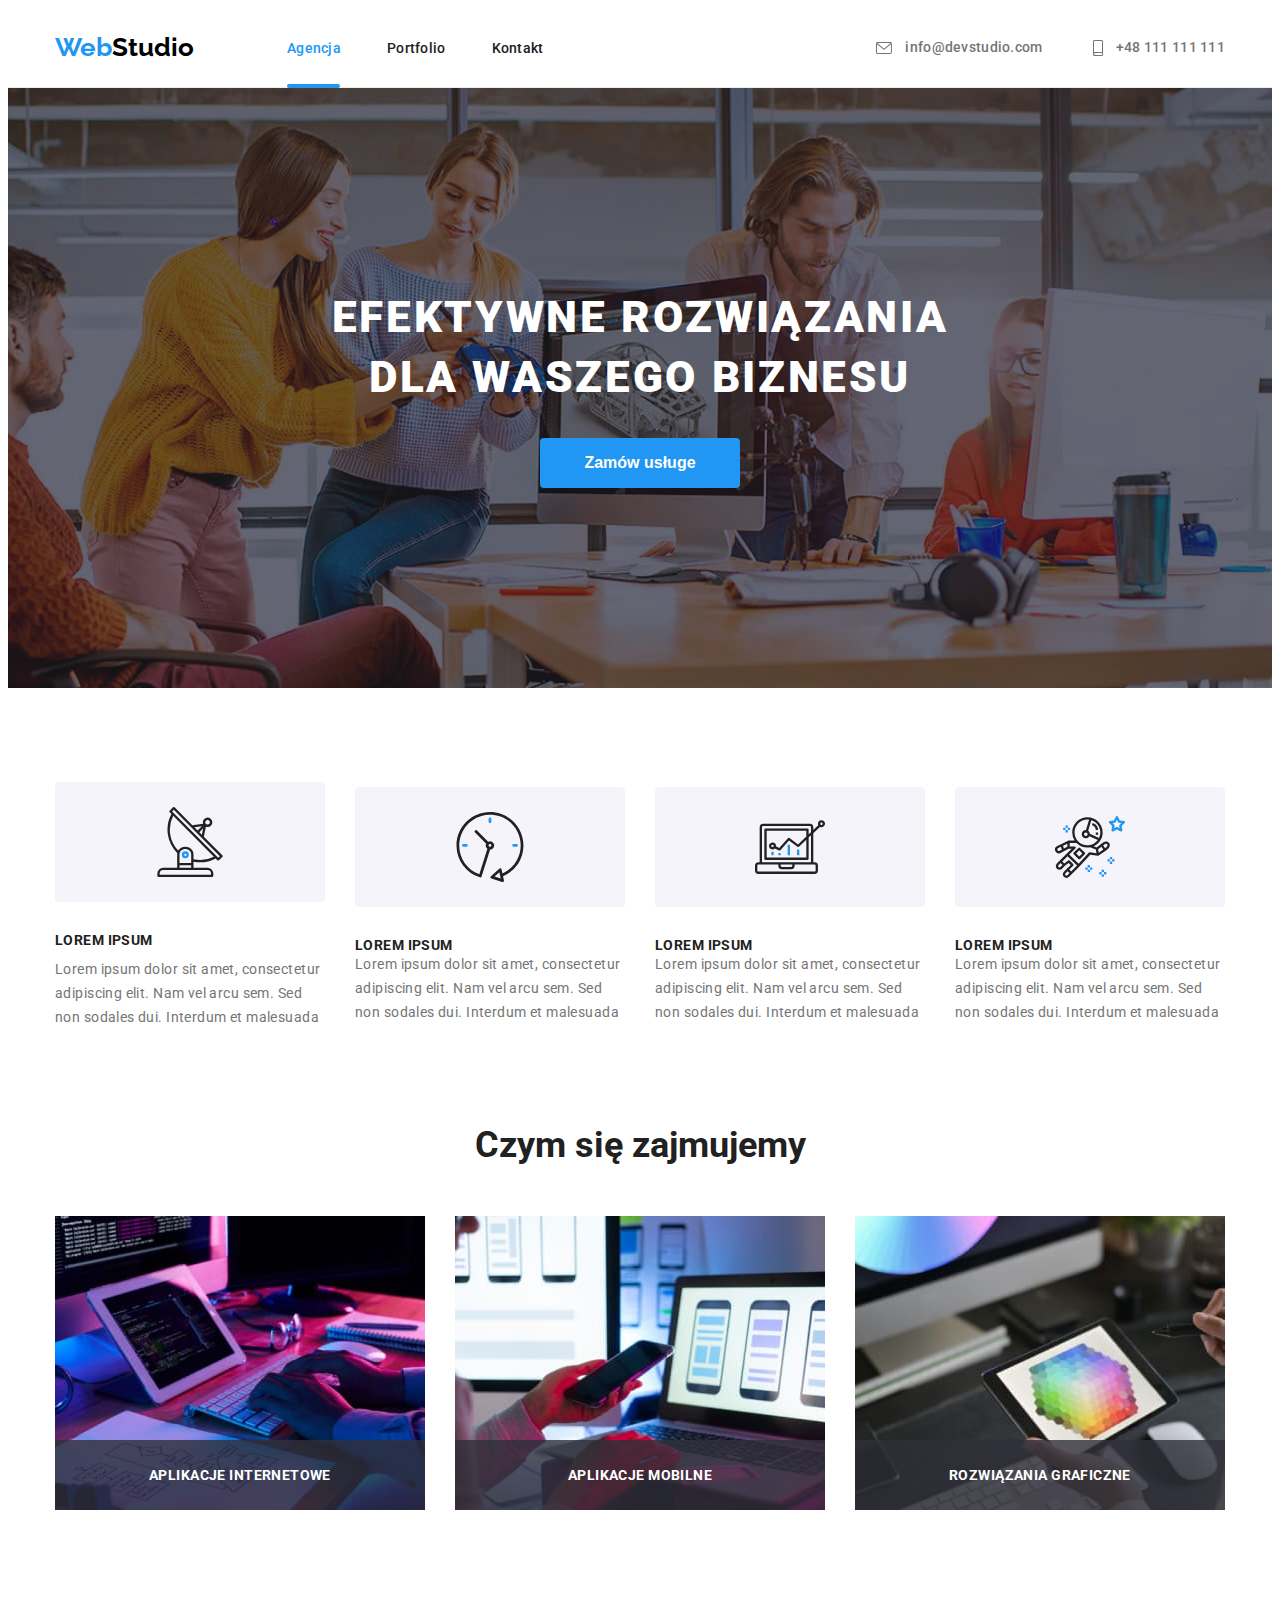
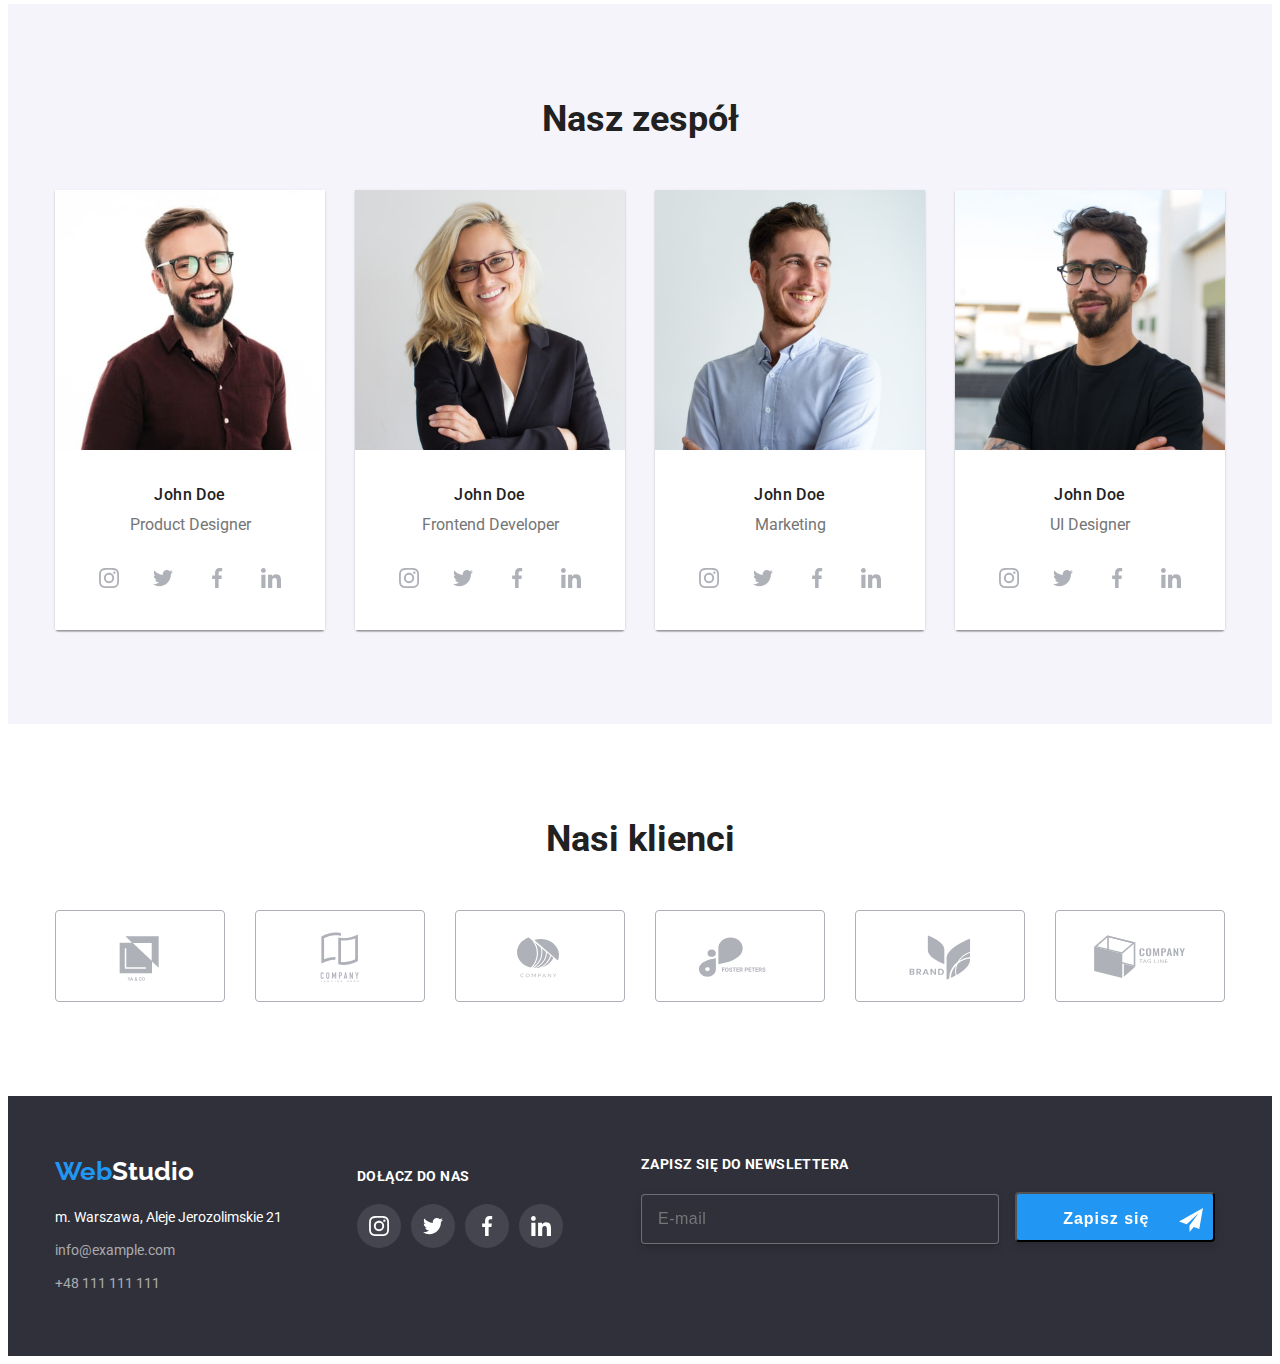
==== commit 6355561c: "change in checkbox" ====
--- a/index.html
+++ b/index.html
@@ -674,6 +674,7 @@
                                 class="form-description"
                                 type="text"
                                 name="name"
+                                id="name"
                             />
                         </label>
                     </div>
@@ -688,6 +689,7 @@
                                 class="form-description"
                                 type="text"
                                 name="tel"
+                                id="tel"
                             />
                         </label>
                     </div>
@@ -702,6 +704,7 @@
                                 class="form-description"
                                 type="text"
                                 name="email"
+                                id="email"
                             />
                         </label>
                     </div>
@@ -713,8 +716,33 @@
                                 class="form-comment"
                                 name="comment"
                                 placeholder="Wprowadź tekst"
+                                id="comment"
                             ></textarea>
                         </label>
+                    </div>
+                    <div class="statute">
+                        <label for="statute_form" class="statute-form">
+                            <input
+                                class="checkbox"
+                                type="checkbox"
+                                name="statute"
+                                id="statute_form"
+                            />
+                            <svg width="16" height="15" class="form-icon-check">
+                                <use href="./images/icons.svg#icon-check"></use>
+                            </svg>
+                            <span class="statute-info">
+                                Oświadczam iż akceptuję
+                                <a class="statute-link" href="#"> Regulamin </a>
+                                i
+                                <a class="statute-link" href="#"
+                                    >Politykę Prywatności.</a
+                                ></span
+                            >
+                        </label>
+                        <button class="btn-statute" type="submit">
+                            Wyślij
+                        </button>
                     </div>
                 </form>
             </div>
--- a/css/style.css
+++ b/css/style.css
@@ -609,6 +609,8 @@
     font-size: 16px;
     line-height: 1.25;
     letter-spacing: 0.03em;
+    outline: transparent;
+    color: var(--white-color);
 }
 
 .footer-btn {
@@ -616,12 +618,14 @@
     color: var(--white-color);
     width: 200px;
     height: 50px;
-    padding: ;
+    padding-left: 42px;
+    padding-top: 10px;
+    padding-bottom: 10px;
     border-radius: 4px;
     filter: drop-shadow(0px 4px 4px rgba(0, 0, 0, 0.15));
     font-weight: 700;
     font-size: 16px;
-    line-height: 1.88;
+    line-height: 1.875;
     letter-spacing: 0.06em;
 }
 
@@ -726,13 +730,15 @@
     border-radius: 4px;
     resize: none;
     padding: 12px 16px;
+    outline: none;
 }
 
 .form-icon {
     fill: var(--dark-grey);
     position: absolute;
-    bottom: 14px;
+    bottom: 11px;
     left: 15px;
+    transition: fill 250ms cubic-bezier(0.4, 0, 0.2, 1);
 }
 
 .form-description {
@@ -740,4 +746,84 @@
     height: 40px;
     border: 1px solid rgba(33, 33, 33, 0.2);
     border-radius: 4px;
-}
+    padding: 11px 12px 11px 42px;
+    outline: none;
+    transition: border-color 250ms cubic-bezier(0.4, 0, 0.2, 1);
+}
+
+.label-description:focus-within .form-description {
+    border-color: var(--primary-color);
+}
+
+.label-description:focus-within .form-icon {
+    fill: var(--primary-color);
+}
+
+.label-description:focus-within .form-comment {
+    border-color: var(--primary-color);
+}
+
+.statute {
+    margin-top: 20px;
+}
+
+.statute-info {
+    font-weight: 400;
+    font-size: 14px;
+    line-height: 1.71;
+    letter-spacing: 0.03em;
+}
+
+.statute-link {
+    text-decoration: underline;
+    color: var(--primary-color);
+}
+
+.btn-statute {
+    font-weight: 700;
+    font-size: 16px;
+    color: var(--white-color);
+    background-color: var(--primary-color);
+    outline: none;
+    border: none;
+    border-radius: 4px;
+    letter-spacing: 0.06em;
+    width: 200px;
+    height: 50px;
+    cursor: pointer;
+    text-align: center;
+    box-shadow: 0px 4px 4px rgba(0, 0, 0, 0.15);
+    margin-bottom: 40px;
+    margin-left: 124px;
+    margin-top: 30px;
+    padding: 0;
+}
+
+.statute-form {
+    position: relative;
+}
+
+.checkbox {
+    fill: var(--white-color);
+    border: 1px solid var(--black-color);
+    border-radius: 2px;
+    width: 16px;
+    height: 15px;
+    appearance: none;
+    margin-left: 15px;
+    margin-right: 8px;
+}
+
+.form-icon-check {
+    position: absolute;
+    left: 15px;
+    bottom: 4px;
+    opacity: 0;
+    border-radius: 4px;
+}
+
+.checkbox:checked + .form-icon-check {
+    background-color: #2196f3;
+    border-color: #2196f3;
+    opacity: 1;
+}
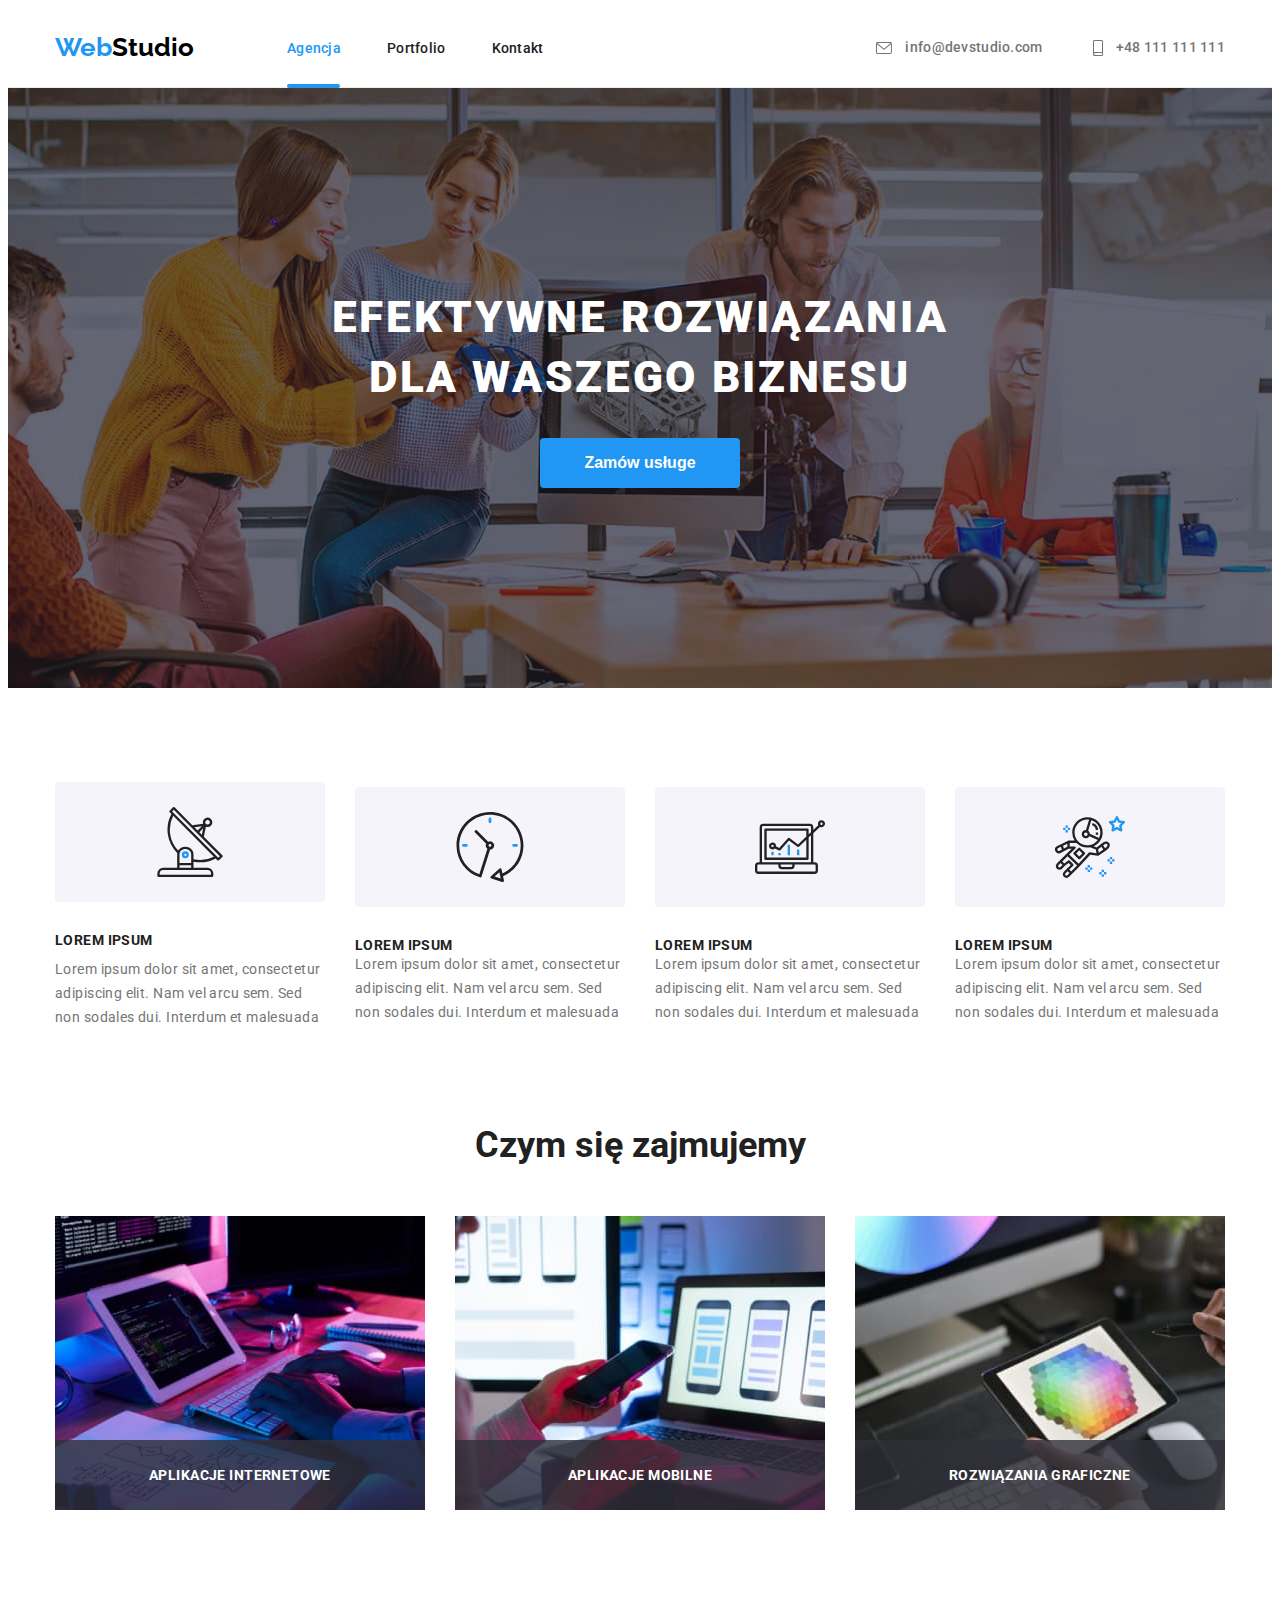
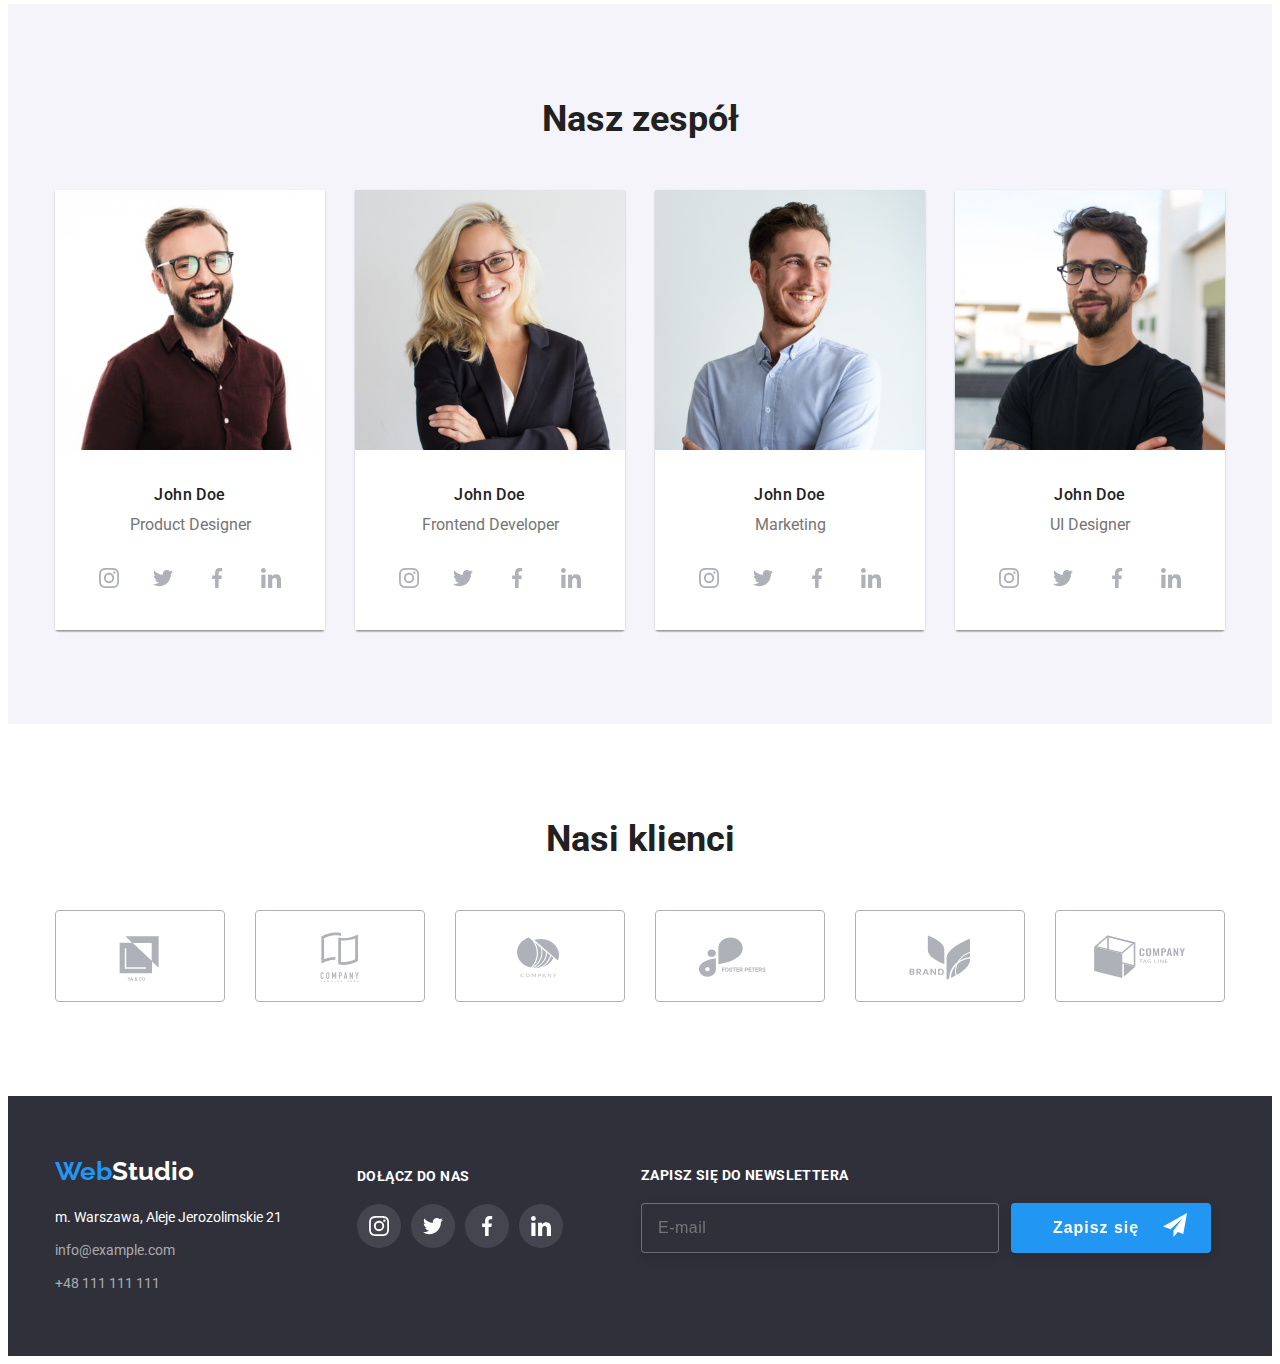
==== commit 06aee57c: "change in footer newsletter flex" ====
--- a/index.html
+++ b/index.html
@@ -621,7 +621,7 @@
                         <h3 class="footer-newsletter">
                             ZAPISZ SIĘ DO NEWSLETTERA
                         </h3>
-                        <form>
+                        <form class="newsletter-composition">
                             <label for="newsletter">
                                 <input
                                     id="newsletter"
--- a/css/style.css
+++ b/css/style.css
@@ -594,6 +594,7 @@
 
 .footer-newsletter {
     margin-bottom: 20px;
+    margin-top: 11px;
 }
 
 .footer-form {
@@ -613,25 +614,30 @@
     color: var(--white-color);
 }
 
+.newsletter-composition {
+    display: flex;
+}
+
 .footer-btn {
     background-color: var(--primary-color);
     color: var(--white-color);
     width: 200px;
     height: 50px;
-    padding-left: 42px;
-    padding-top: 10px;
-    padding-bottom: 10px;
-    border-radius: 4px;
+    padding: 10px 18px 10px 42px;
+    border-radius: 4px;
+    border: none;
     filter: drop-shadow(0px 4px 4px rgba(0, 0, 0, 0.15));
     font-weight: 700;
     font-size: 16px;
     line-height: 1.875;
     letter-spacing: 0.06em;
+    display: flex;
+    gap: 24px;
+    align-items: cen;
 }
 
 .newletter-icon {
     fill: var(--white-color);
-    margin-left: 24px;
 }
 
 .backdrop {
@@ -805,7 +811,7 @@
 
 .checkbox {
     fill: var(--white-color);
-    border: 1px solid var(--black-color);
+    border: 2px solid var(--black-color);
     border-radius: 2px;
     width: 16px;
     height: 15px;
@@ -819,7 +825,7 @@
     left: 15px;
     bottom: 4px;
     opacity: 0;
-    border-radius: 4px;
+    border-radius: 2px;
 }
 
 .checkbox:checked + .form-icon-check {
